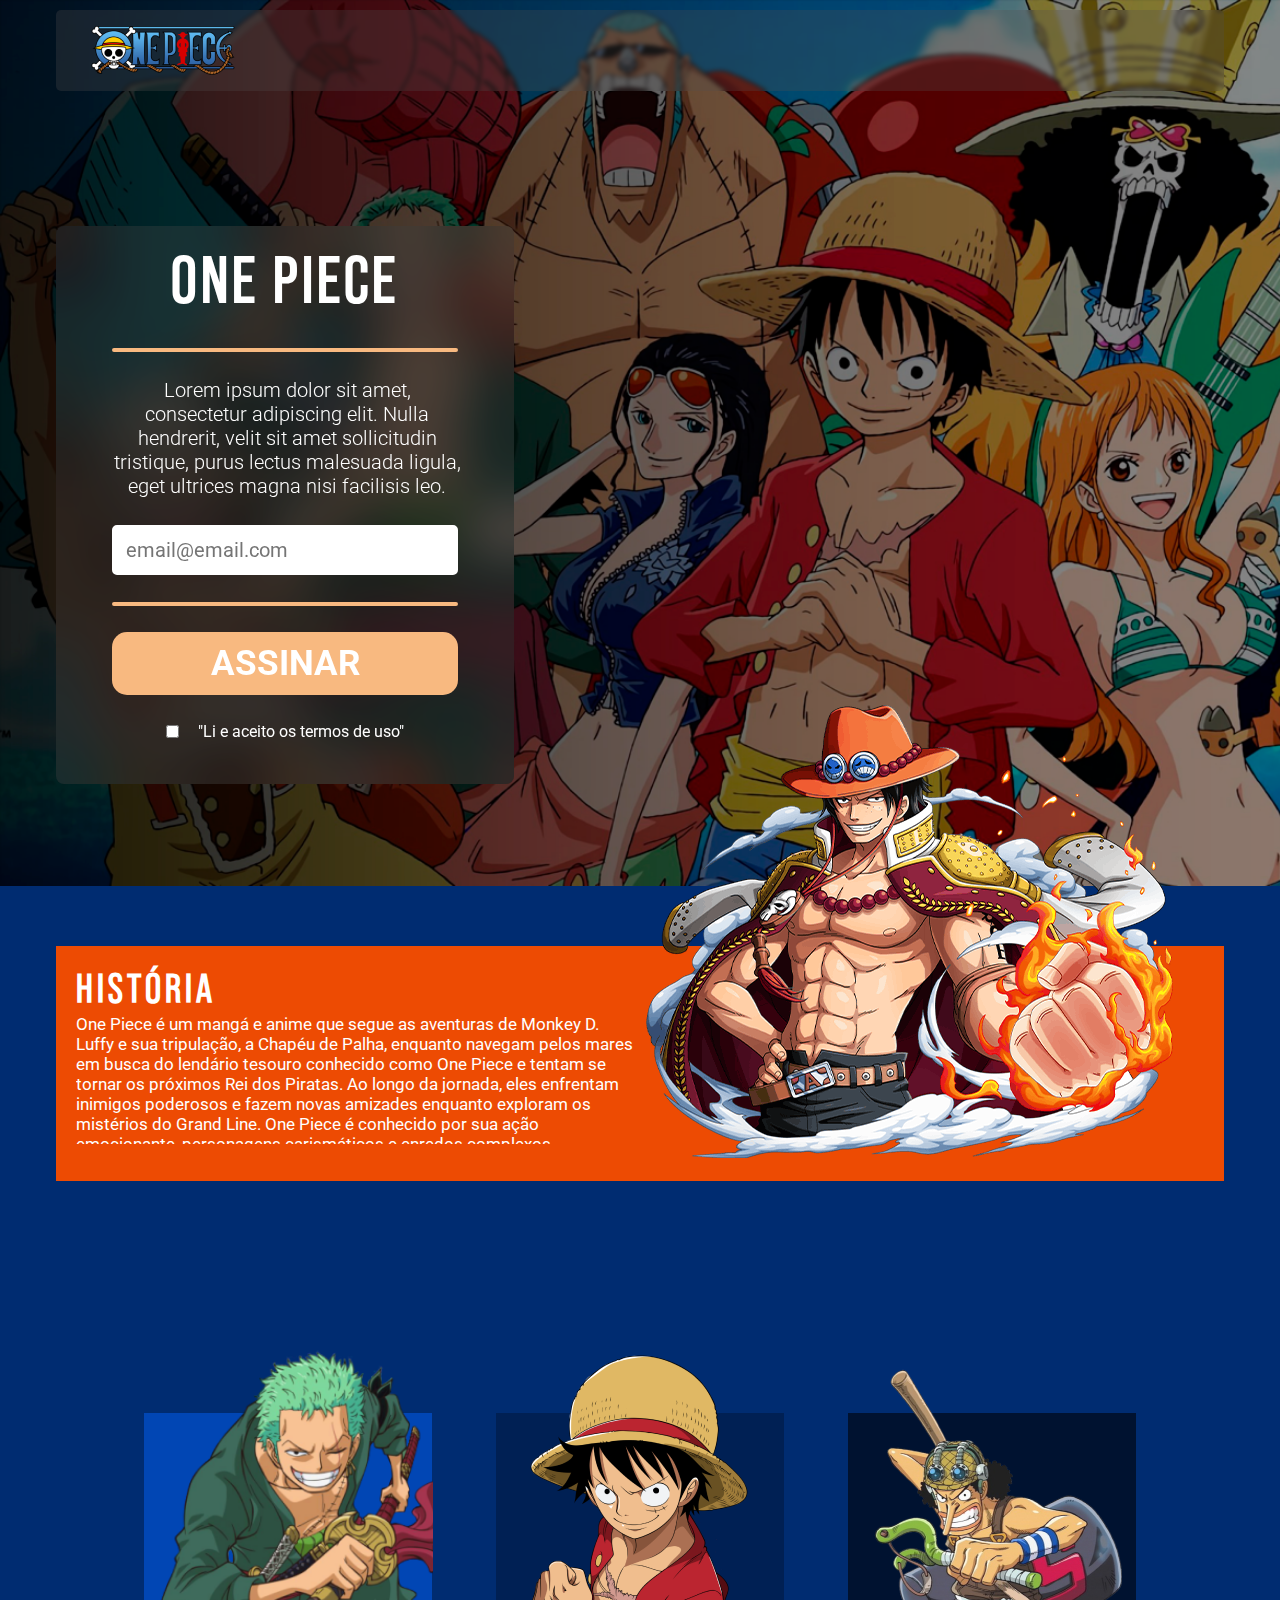
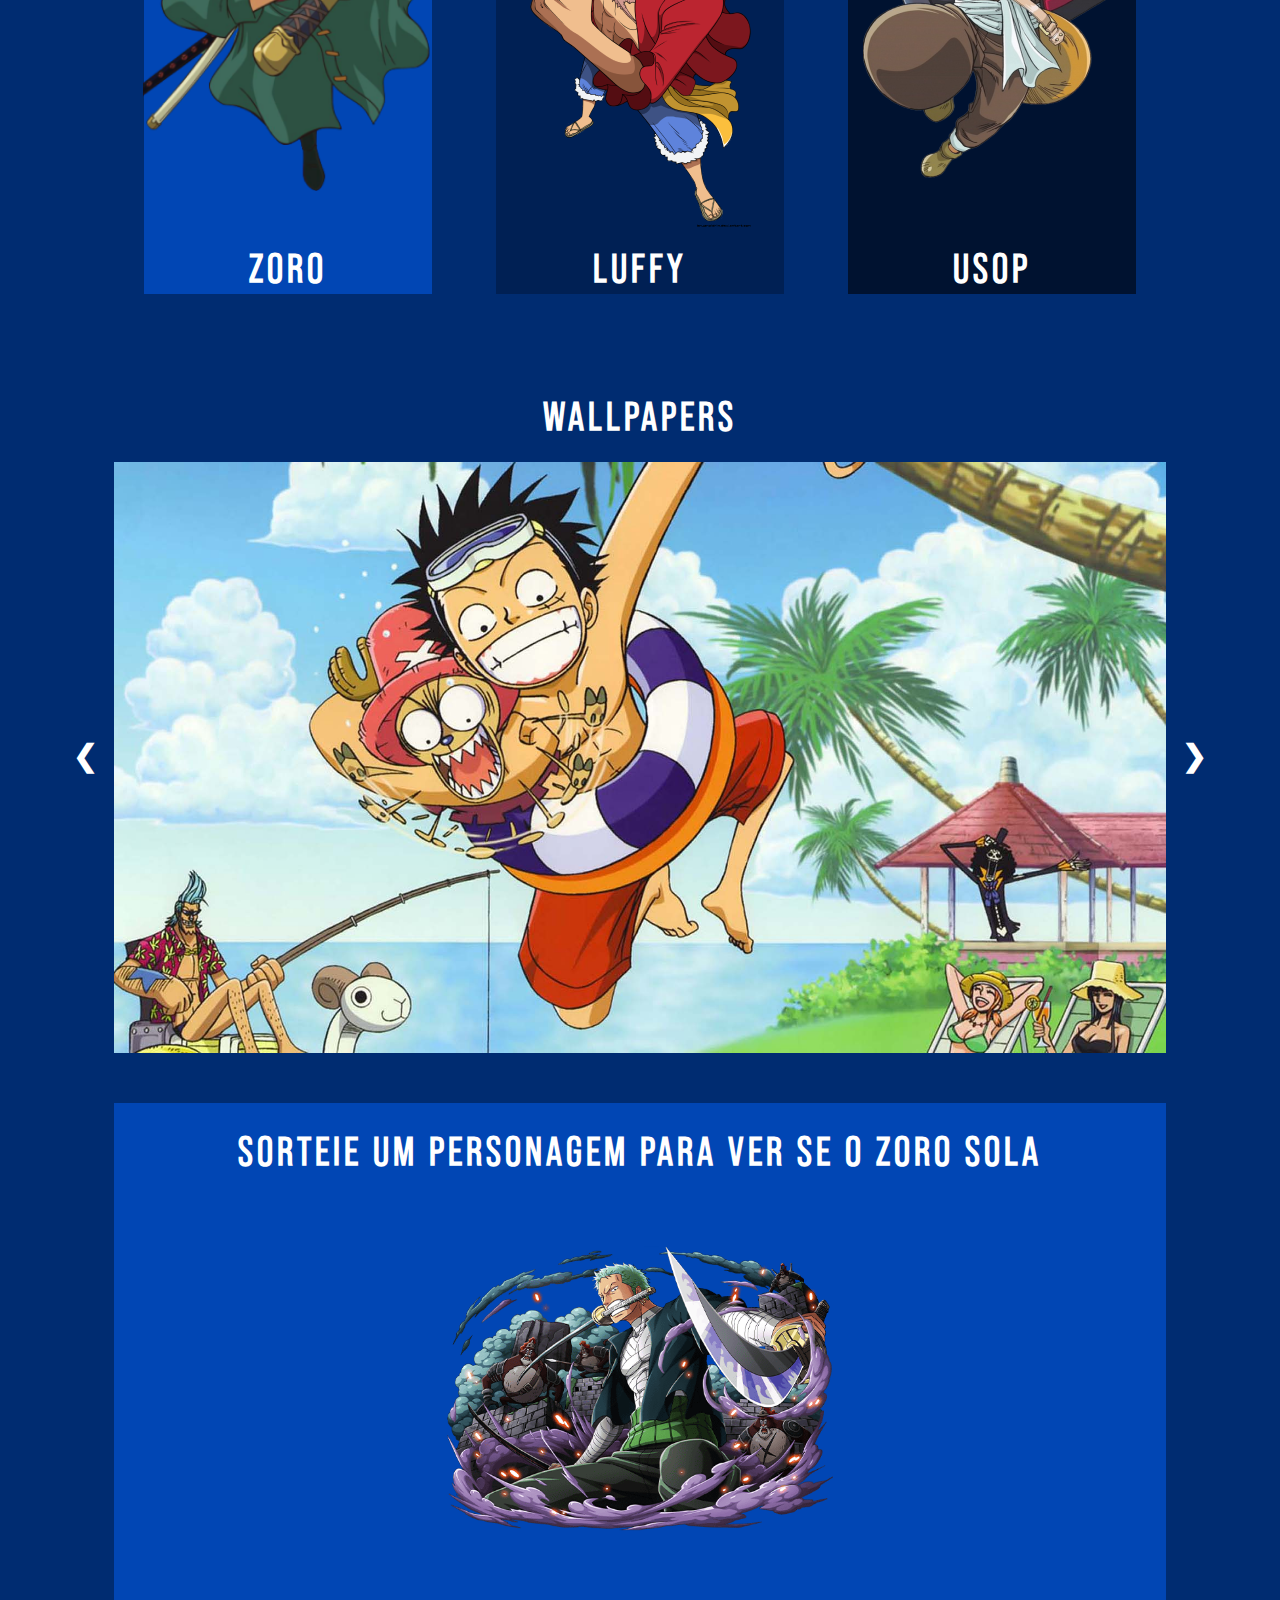
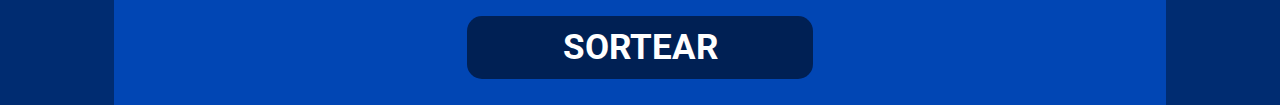
==== projetos/one-piece/index.html @ 787379bd "Adicionando projeto One Piece" ====
<!DOCTYPE html>
<html lang="pt-BR">
<head>
    <meta charset="UTF-8">
    <meta name="viewport" content="width=device-width, initial-scale=1.0">
    <title>One Piece</title>

    <link rel="stylesheet" href="style.css">

</head>
<body>
    <div class="container">
        <div class="head">
            <div class="header">
            </div>
            <div class="main-head">
                <h1>ONE PIECE</h1>
                <hr class="rounded">
                <div class="info">
                    <h5>
                        Lorem ipsum dolor sit amet, consectetur 
                        adipiscing elit. Nulla hendrerit, velit sit amet sollicitudin tristique, purus lectus malesuada ligula, eget ultrices magna nisi facilisis leo.
                    </h5>
                </div>
                <input type="email" id="email" placeholder="email@email.com">
                <hr class="rounded">
                <button id="btn-assinar">ASSINAR</button>
                <label for="termos">
                    <input type="checkbox" id="termos">
                    <p>"Li e aceito os termos de uso"</p>
                </label>
            </div>

        </div>

        <div class="main">
            <section class="historia">
                <aside class="texto">
                    <h2>HISTÓRIA</h2>
                    <h5>
                        One Piece é um mangá e anime que segue as aventuras de Monkey D. Luffy e sua tripulação, a 
                        Chapéu de Palha, enquanto navegam pelos mares em busca do lendário tesouro conhecido como One Piece e tentam se tornar os próximos Rei dos Piratas. Ao longo da jornada, eles enfrentam inimigos poderosos e fazem novas amizades enquanto exploram os mistérios do Grand Line. One Piece é conhecido por sua ação emocionante, personagens carismáticos e enredos complexos.
                    </h5>
                </aside>
                <aside>
                    <img src="assets/desktop/asce 1.png" alt="">
                </aside>
            </section>

            <section class="personagens">
                <div class="character">
                    <img src="./assets/desktop/zoro1.png" alt="Zoro">
                    <h2>ZORO</h2>
                </div>
                <div class="character">
                    <img src="./assets/desktop/luffy1.png" alt="Luffy">
                    <h2>LUFFY</h2>
                </div>
                <div class="character">
                    <img src="./assets/desktop/usop1.png" alt="Usop">
                    <h2>USOP</h2>
                </div>
            </section>

            
            <section class="galeria">
                <h2>WALLPAPERS</h2>
                
                <!-- Imagem 1 -->
                <!-- <div class="wallpaper">
                    <img src="./assets/desktop/wallpaper1.png">
                </div> -->
                <!-- Imagem 2 -->
                <div class="wallpaper">
                    <a class="prev" onclick="plusSlides(-1)">❮</a>
                    <img src="./assets/desktop/wallpaper2.jpg">
                    <a class="next" onclick="plusSlides(1)">❯</a>
                </div>
                <!-- Imagem 3 -->
                <!-- <div class="wallpaper">
                    <img src="./assets/desktop/wallpaper3.jpg">
                </div> -->

            </section>

            <section class="zoro-sola">
                <div class="zoro">
                    <h2>SORTEIE UM PERSONAGEM PARA VER SE O ZORO SOLA</h2>
                    <img src="./assets/desktop/zoro-duelista.png">
                    <button id="btn-sortear">SORTEAR</button>
                </div>
            </section>
        </div>


    </div>
</body>
</html>
---- projetos/one-piece/style.css ----
@charset "UTF-8";
@import url('https://fonts.googleapis.com/css2?family=Bebas+Neue&family=Roboto:wght@100;400;700&display=swap');

@font-face {
    font-family: Bebas_Neue_Pro_Regular;
    src: url(assets/font/Bebas_Neue_Pro_Regular.otf);
}

* {
    margin: 0;
    padding: 0;
    box-sizing: border-box;
    font-family: 'Bebas Neue', sans-serif;
    font-family: 'Roboto', sans-serif;;
}

:root {
    --bg-clr-onepiece: #002C71;
    --transparente: rgba(82, 79, 79, 0.28);
    --forms: #F8B980;
    --txt-clr: white;
    --verde1: #435E64;
    --verde2: #203C41;
    --azul1: #0146B4;
    --azul2: #002054;
    --azul3: #001230;

}

h1 {
    font-size: 64px;
    font-family: 'Bebas_Neue_Pro_Regular';
    letter-spacing: 4px;
}

body {
    background-color: var(--bg-clr-onepiece);
    width: 100vw;
    height: 100vh;
    color: var(--txt-clr);
    overflow-x: hidden;
}

.container {
    width: 100%;
    height: 100%;
}

    .head {
        display: flex;
        flex-direction: column;
        position: relative;
        width: 100%;
        height: 886px;
        padding: 0px 56px;
        background-image: url("assets/desktop/hero\ 1.png");
        background-size: cover;

    }

        .header {
            display: flex;
            position: relative;
            width: 100%;
            height: 81px;
            margin-top: 10px;
            border-radius: 5px;

            background-image: url("assets/desktop/One-Piece-Logo 1.png");
            background-repeat: no-repeat;
            background-position: 35px;
            background-color: var(--transparente);
            backdrop-filter: blur(2px);
        }

        .main-head {
            display: flex;
            flex-direction: column;
            position: relative;
            justify-content: space-around;
            text-align: center;
            /* align-items: center; */
            width: 458px;
            height: 558px;
            margin-top: 135px;
            padding: 5px 56px 30px 56px;
            border-radius: 8px;
            background-color: var(--transparente);
            backdrop-filter: blur(25px);
        }

            .main-head hr {
                border: 2px solid var(--forms);
                border-radius: 10px;
                margin: 0 0px;

            }

                .main-head .info {
                    width: 350px;
                }

                .main-head h5 {
                    text-align: center;
                    /* width: 110%;
                    height: 100px; */
                    font-size: 20px;
                    font-family: 'Roboto';
                    font-weight: 300;
                }

            .main-head label {
                display: flex;
                justify-content: center;
                width: 100%;
            }

            .main-head input#email {
                width: 100%;
                height: 50px;
                border-radius: 5px;
                border: 4px solid white;
                outline: none;

                font-size: 20px;
                padding: 0px 10px;
            }

            .main-head input#email:focus {
                /* border: none; */
                /* outline: none; */
                border: 4px solid var(--forms);
            }

            button {
                width: 346px;
                height: 63px;
                border-radius: 15px;
                outline: none;
                border: none;

                font-size: 35px;
                font-family: 'Roboto';
                font-weight: 700;
                color: var(--txt-clr);
            }

            .main-head #btn-assinar {
                background-color: var(--forms);
            }

            .main-head #btn-assinar:hover{
                background-color: #B06A2C;
            }

            .main-head button:focus{
                background-color: #B06A2C;
            }

            .main-head label {
                display: flex;
                justify-content: space-around;
                padding: 0 45px;
            }

    
    .main {
        display: flex;
        flex-direction: column;
        justify-content: center;
        align-items: center;
        width: 100%;
        padding: 0 56px;
    }
    
    .historia {
        display: flex;
        position: relative;
        width: 100%;
        height: 235px;
        margin-top: 60px;
        /* background-color: var(--azul2); */
        background-color: #ED4B03;
        }

        .historia aside.texto {
            width: 100%;
            height: 100%;
            padding: 20px 585px 20px 20px;
            text-overflow: ellipsis;
        }

        h2 {
            font-size: 40px;
            font-family: 'Bebas_Neue_Pro_Regular';
            letter-spacing: 4px;
        }

        .historia h5 {
            font-size: 17px;
            font-weight: 400;
            font-family: 'Roboto';
            overflow-y: auto;
            height: 130px;
            flex-wrap: wrap;
        }

        .historia h5::-webkit-scrollbar { 
            display: none;
        }

        .historia aside img {
            position: absolute;
            top: -260px;
            right: 0;
        }

    
    .personagens {
        width: 100%;
        height: 713px;
        display: flex;
        justify-content: space-around;
        padding: 232px 56px 0;
    }

        .personagens .character {
            display: flex;
            justify-content: center;
            align-items: end;
            width: 288px;
            height: 481px;
        }

        .personagens .character:nth-child(1) {
            background-color: var(--azul1);
        }
        
        .personagens .character img {
            position: absolute;
                top: 1350px;
            }
            
            .personagens .character:nth-child(1) img {
                width: 290px;
            }

        .personagens .character:nth-child(2) {
            background-color: var(--azul2);
        }

        .personagens .character:nth-child(3) {
            background-color: var(--azul3);
        }


    .galeria {
        width: 100%;
        height: 100%;
        text-align: center;
        margin-top: 100px;
        /* padding: 0 116px; */
        position: relative;
        overflow: hidden;
    }

        .galeria .wallpaper {
            display: flex;
            position: relative;
            flex-direction: row;
            justify-content: center;
            align-items: center;
            height: max-content;
            overflow: hidden;
        }

            .galeria h2 {
                width: 100%;
                height: 68px;
                /* padding-bottom: 20px; */
            }

            .galeria .wallpaper img {
                width: 90%;
                max-height: 697.5px;
                display: flex;
                align-items: center;
                justify-content: center;
                vertical-align: middle;
                /* padding-top: 20px; */
            }

            .prev, .next {
                cursor: pointer;
                /* position: absolute; */
                /* top: 34%; */
                width: 5%;
                height: 200px;
                padding: 5px;
                padding-top: 80px;
                /* margin-top: -22px; */
                transition: 0.6s ease;
                /* border-radius: 110px; */
                user-select: none;

                color: white;
                font-weight: bold;
                font-size: 30px;
            }

            .prev:hover, .next:hover {
                background-color: rgba(0,0,0,0.8);
            }

            .prev {
                /* left: 45px; */
                border-radius: 5px 0 0 5px;
            }

            .next {
                /* right: 45px; */
                border-radius: 0 5px 5px 0;
            }

    .zoro-sola {
        width: 90%;
        height: 602px;
        padding: auto;
        display: flex;
        flex-direction: column;
        justify-content: center;
        align-items: center;
        position: relative;
        /* padding: 0px 300px; */
        background-color: black;
        margin: 50px 0px 0 0;
    }

        .zoro-sola .zoro {
            display: flex;
            flex-direction: column;
            justify-content: space-around;
            align-items: center;
            width: 100%;
            height: 100%;
            background-color: var(--azul1);
        }

            .zoro img {
                width: 40%;
            }

            
            .zoro button#btn-sortear {
                background-color: var(--azul2)!important;
            }

            .zoro button#btn-sortear:hover {
                background-color: var(--azul3)!important;
            }

            .zoro button:focus{
                background-color: var(--azul3)!important;
            }
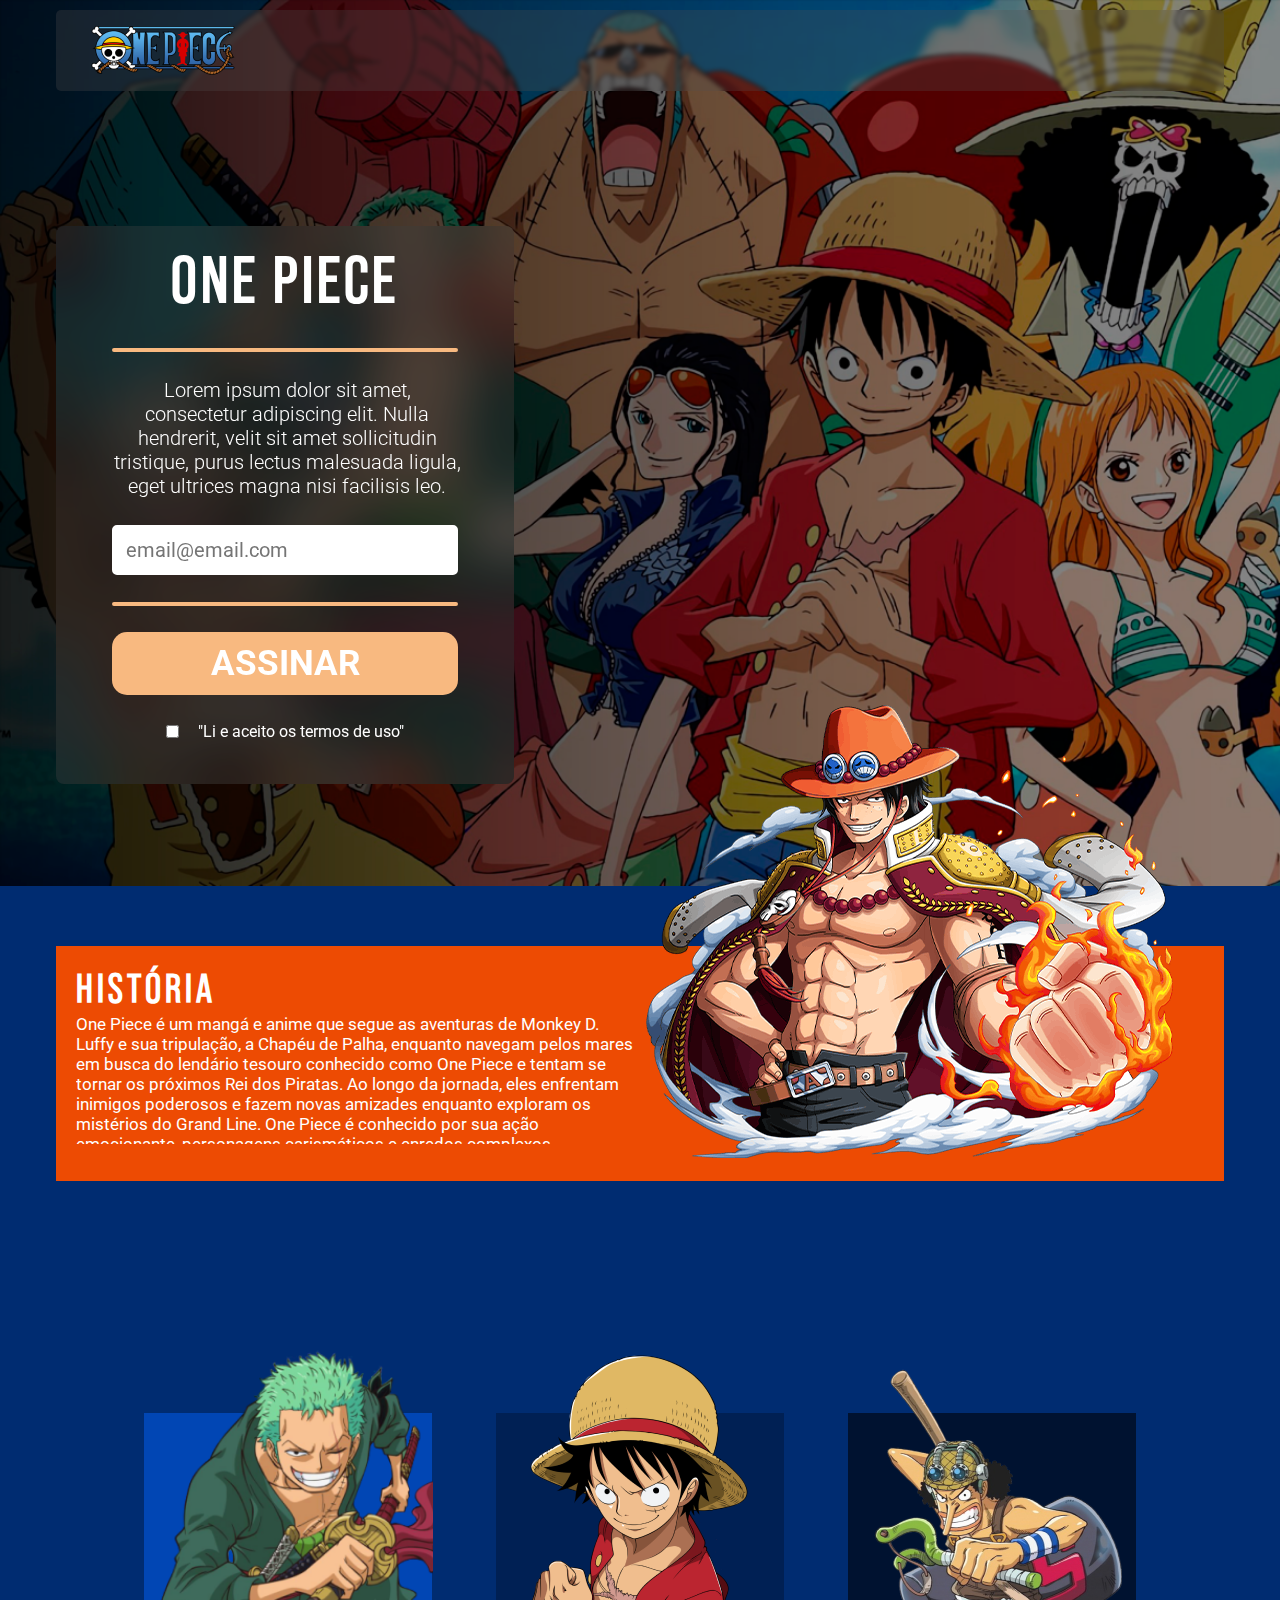
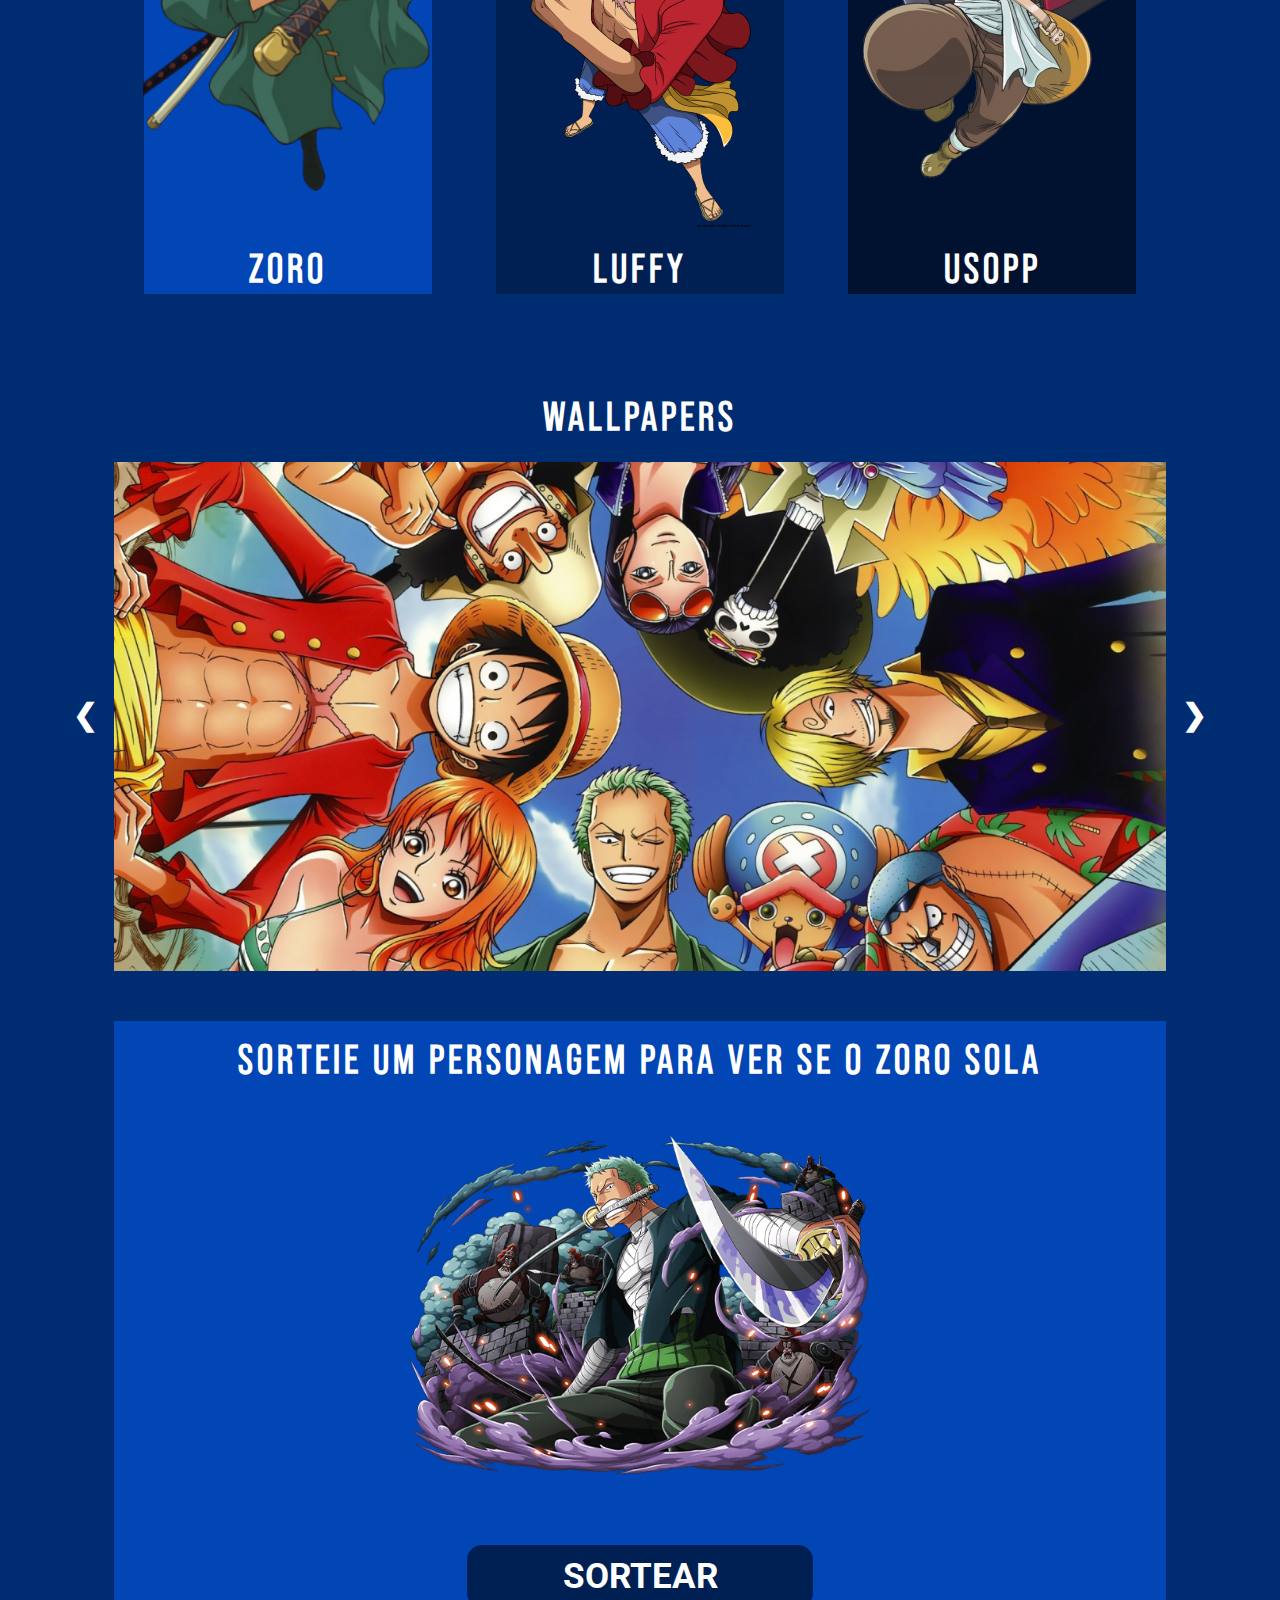
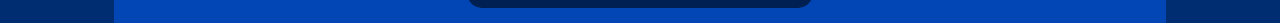
==== commit 5533bbd8: "Adicionando o projeto One Piece ao meu portfólio" ====
--- a/projetos/one-piece/index.html
+++ b/projetos/one-piece/index.html
@@ -43,23 +43,72 @@
                     </h5>
                 </aside>
                 <aside>
-                    <img src="assets/desktop/asce 1.png" alt="">
+                    <img src="assets/desktop/asce 1.png" alt="Ace">
                 </aside>
             </section>
 
-            <section class="personagens">
-                <div class="character">
+            <section class="personagens" id="person">
+                <!-- ZORO -->
+                <div class="character" id="zoro">
                     <img src="./assets/desktop/zoro1.png" alt="Zoro">
                     <h2>ZORO</h2>
                 </div>
-                <div class="character">
+
+                <div class="character hide-char character-solo" id="zoro-desc">
+                    <img src="./assets/desktop/zoro2.png" alt="Zoro">
+                    <div class="text-person">
+                        <h2>RORONOA ZORO</h2>
+                        <h5>
+                            Zoro é o espadachim dos Piratas do Chapéu de Palha e um dos amigos mais próximos de Luffy. Ele empunha três espadas, especializando-se em um estilo único de esgrima com três espadas. Zoro é conhecido por sua força incrível, determinação e comprometimento inabalável com seu objetivo de se tornar o maior espadachim do mundo. Ele é frequentemente visto com uma bandana verde cobrindo o olho esquerdo, que esconde uma cicatriz significativa.
+                        </h5>
+                    </div>
+                    <div id="fechar" onclick="fecharDescricao()">
+                        <img id="fechar-btn" src="./assets/desktop/fechar.png" alt="fechar">
+                    </div>
+                </div>
+                <!-- --------------------------------- -->
+
+                <!-- LUFFY -->
+                <div class="character" id="luffy">
                     <img src="./assets/desktop/luffy1.png" alt="Luffy">
                     <h2>LUFFY</h2>
                 </div>
-                <div class="character">
-                    <img src="./assets/desktop/usop1.png" alt="Usop">
-                    <h2>USOP</h2>
+
+                <div class="character hide-char character-solo" id="luffy-desc">
+                    <img src="./assets/desktop/luffy2.png" alt="Luffy">
+                    <div class="text-person">
+                        <h2>Monkey D. Luffy</h2>
+                        <h5>
+                            Luffy é o protagonista principal da série e o capitão dos Piratas do Chapéu de Palha. Ele possui o poder da Fruta Gomu Gomu, que lhe concede habilidades parecidas com borracha. Luffy é conhecido por sua determinação inabalável em se tornar o Rei dos Piratas e por seu senso de justiça simples, porém forte. Ele tem uma personalidade alegre e despreocupada e tem um forte vínculo com seus companheiros de tripulação. O chapéu de palha que ele usa é sua marca registrada e um tesouro pessoal.
+                        </h5>
+                    </div>
+                    <div id="fechar" onclick="fecharDescricao()">
+                        <img id="fechar-btn" src="./assets/desktop/fechar.png" alt="fechar">
+                    </div>
                 </div>
+                <!-- --------------------------------- -->
+                
+                <!-- USOP -->
+                <div class="character" id="usopp">
+                    <img src="./assets/desktop/usop1.png" alt="Usopp">
+                    <h2>USOPP</h2>
+                </div>
+
+                <div class="character hide-char character-solo" id="usopp-desc">
+                    <img src="./assets/desktop/usopp2.png" alt="Usopp">
+                    <div class="text-person">
+                        <h2>USOPP</h2>
+                        <h5>
+                            Usopp é o atirador de elite e contador de histórias da tripulação. Ele é conhecido por suas histórias mirabolantes e talento para exagerar, frequentemente criando narrativas imaginativas sobre suas aventuras. Apesar de sua tendência a inventar histórias, Usopp possui habilidades de atirador notáveis e é um membro leal dos Piratas do Chapéu de Palha. Ele aspira a se tornar um bravo guerreiro do mar, inspirado pelos relatos de seu pai, Yasopp, que é membro dos Piratas do Cabelo Vermelho.
+                        </h5>
+                    </div>
+                    <div id="fechar" onclick="fecharDescricao()">
+                        <img id="fechar-btn" src="./assets/desktop/fechar.png" alt="fechar">
+                    </div>
+                </div>
+                <!-- --------------------------------- -->
+
+
             </section>
 
             
@@ -67,19 +116,23 @@
                 <h2>WALLPAPERS</h2>
                 
                 <!-- Imagem 1 -->
-                <!-- <div class="wallpaper">
+                <div class="wallpaper" id="foto1">
+                    <a class="prev" onclick="plusSlides(-1)">❮</a>
                     <img src="./assets/desktop/wallpaper1.png">
-                </div> -->
+                    <a class="next" onclick="plusSlides(1)">❯</a>
+                </div>
                 <!-- Imagem 2 -->
-                <div class="wallpaper">
+                <div class="wallpaper mySlides" id="foto2">
                     <a class="prev" onclick="plusSlides(-1)">❮</a>
                     <img src="./assets/desktop/wallpaper2.jpg">
                     <a class="next" onclick="plusSlides(1)">❯</a>
                 </div>
                 <!-- Imagem 3 -->
-                <!-- <div class="wallpaper">
+                <div class="wallpaper mySlides" id="foto3">
+                    <a class="prev" onclick="plusSlides(-1)">❮</a>
                     <img src="./assets/desktop/wallpaper3.jpg">
-                </div> -->
+                    <a class="next" onclick="plusSlides(1)">❯</a>
+                </div>
 
             </section>
 
@@ -94,5 +147,7 @@
 
 
     </div>
+
+    <script src="./script.js"></script>
 </body>
 </html>--- a/projetos/one-piece/style.css
+++ b/projetos/one-piece/style.css
@@ -230,7 +230,12 @@
             align-items: end;
             width: 288px;
             height: 481px;
-        }
+            cursor: pointer;
+        }
+
+            .hide-char {
+                display: none!important;
+            }
 
         .personagens .character:nth-child(1) {
             background-color: var(--azul1);
@@ -245,12 +250,68 @@
                 width: 290px;
             }
 
-        .personagens .character:nth-child(2) {
+        .personagens .character#luffy {
             background-color: var(--azul2);
         }
 
-        .personagens .character:nth-child(3) {
+        .personagens .character#usopp {
             background-color: var(--azul3);
+        }
+
+        .personagens .character-solo {
+            flex-direction: row;
+            justify-content: start;
+            width: 100%;
+            display: flex;
+            align-items: first baseline;
+        }
+
+            #zoro-desc {
+                background-color: var(--azul1);
+            }
+
+            #luffy-desc {
+                background-color: var(--azul2);
+            }
+
+            #usopp-desc {
+                background-color: var(--azul3);
+            }
+
+            .character-solo img {
+                width: 290px;
+            }
+
+            .personagens .character-solo .text-person {
+                display: flex;
+                flex-direction: column;
+                width: fit-content;
+                height: 430px!important;
+                padding: 50px 0px 0 300px;
+            }
+
+            .text-person h5 {
+                margin-top: 20px;
+                font-size: 20px;
+                overflow-y: auto;
+            }
+
+            .text-person h5::-webkit-scrollbar { 
+                display: none;
+            }
+
+        .character-solo #fechar {
+            position: relative;
+            top: -40px;
+            width: 56px;
+            height: 100%;
+        }
+
+        .character-solo #fechar img#fechar-btn {
+            position: relative;
+            top: 0;
+            width: 40px!important;
+            cursor: pointer;
         }
 
 
@@ -272,6 +333,14 @@
             align-items: center;
             height: max-content;
             overflow: hidden;
+        }
+
+        /* #foto2, #foto3 {
+            display: none!important;
+        } */
+
+        .mySlides {
+            display: none!important;
         }
 
             .galeria h2 {
@@ -344,10 +413,11 @@
             width: 100%;
             height: 100%;
             background-color: var(--azul1);
+            padding: 0 56px;
         }
 
             .zoro img {
-                width: 40%;
+                width: 500px;
             }
 
             
